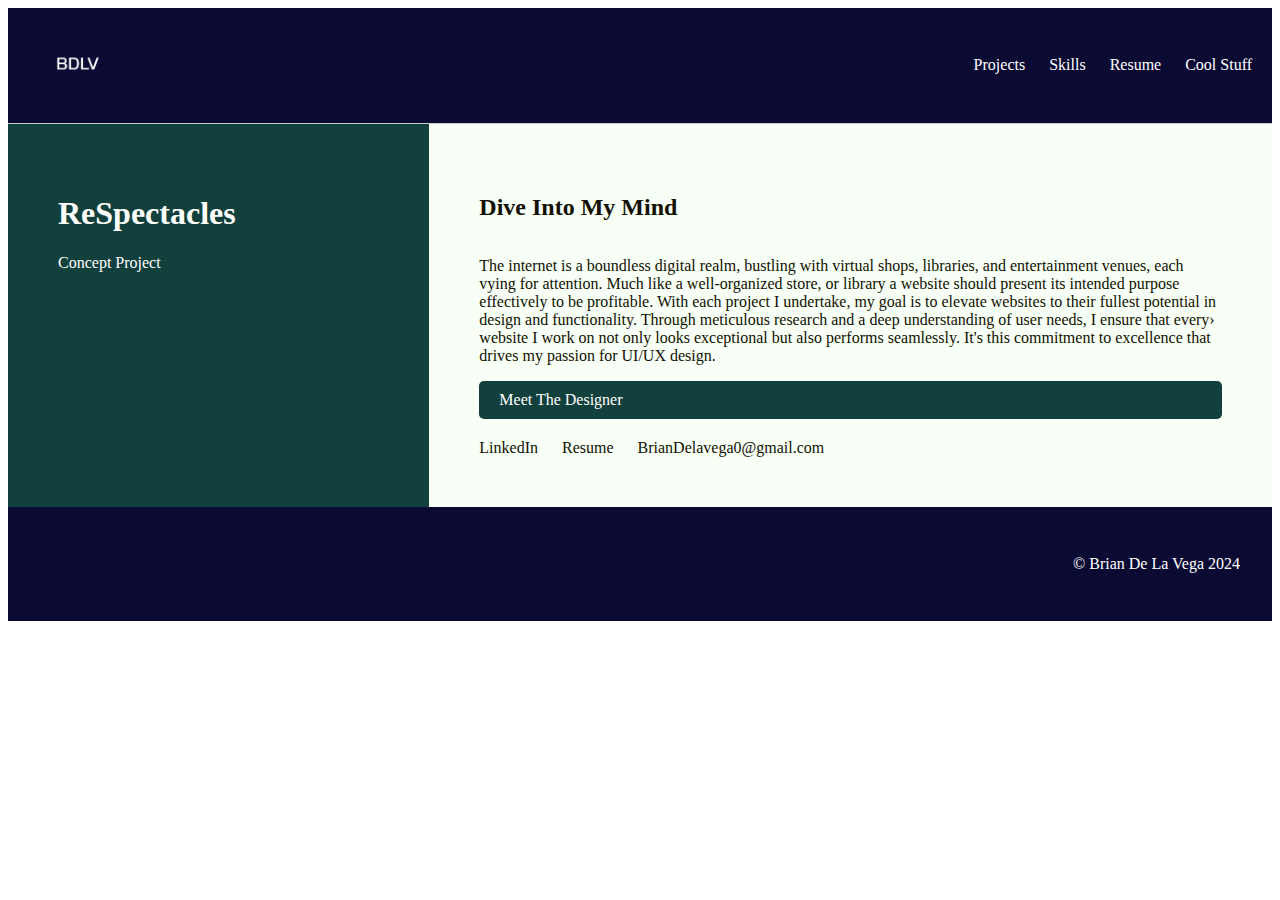
==== index.html @ 3076f19b "First Push" ====
<!DOCTYPE html>
<html lang="en">
<head>
    <meta charset="UTF-8">
    <meta name="viewport" content="width=device-width, initial-scale=1.0">
    <title>Brian's Portfolio</title>
    <link rel="stylesheet" href="CSS/styles.css">           <!-- Linking external CSS file -->
</head>
    <body>

<!-- Start of Header Section -->
      
        <header>
             <!-- Start of logo -->
            <div class="logo">
                <img src="/images/BDLV.png" alt="Logo"> <!-- Inserting the logo -->
            </div>
                <nav>
                 <ul class="nav__links">
                    <li><a href="/UX_UI_HW_18./my-work.html">Projects</a></li>   <!-- Navigation option 1 Projects -->
                    <li><a href="/UX_UI_HW_18./ux-skills.html">Skills</a></li>     <!-- Navigation option 2 Skills -->
                    <li><a href="#">Resume</a></li>     <!-- Navigation option 3 Resume -->
                    <li><a href="#">Cool Stuff</a></li> <!-- Navigation option 4 Cool Stuff -->
                </ul>
            </nav>
        </header>

<!-- End of Header Section -->

<!-- Main Content Section -->
<div class="main-content">


    <!-- Left Section: ReSpectacles -->
    <section class="respectacles">
        <div class="logo">
        <h1 class="title">ReSpectacles</h1> <!-- Main title for ReSpectacles section -->
        <p class="subtitle">Concept Project</p> <!-- Subtitle for ReSpectacles section -->
    </section>

    <!-- Right Section: Hero -->
    <section class="hero">
        <h2 class="title">Dive Into My Mind</h2> <!-- Title for the right section -->
        <p class="description">
            The internet is a boundless digital realm, bustling with virtual shops, libraries,
            and entertainment venues, each vying for attention. Much like a well-organized store, 
            or library a website should present its intended purpose effectively to be profitable. 
            With each project I undertake, my goal is to elevate websites to their fullest potential
            in design and functionality. Through meticulous research and a deep understanding of user
            needs, I ensure that every› website I work on not only looks exceptional but also performs seamlessly.
            It's this commitment to excellence that drives my passion for UI/UX design.
        </p>
        <a href="#" class="btn">Meet The Designer</a> <!-- Call to action button -->

        <!-- Contact details and social links -->
        <div class="contact-details">
            <a href="https://www.linkedin.com/in/bdelavega" class="contact-link">LinkedIn</a> <!-- Replace with your actual LinkedIn link -->
            <a href="/path-to-resume.pdf" class="contact-link">Resume</a> <!-- Replace with your actual Resume link -->
            <a href="mailto:BrianDelavega0@gmail.com" class="contact-link">BrianDelavega0@gmail.com</a> <!-- Email -->
        </div>
    </section>
</div>

<!-- Footer Section -->
<footer>
    <p>&copy; Brian De La Vega 2024</p> <!-- Footer content -->
</footer>

</body>
</html>
---- CSS/styles.css ----
/* Homepage starts Here!*/

/* Header section styling */
header {
    background-color: #0a0a33; /* Header background color */
    color: white; /* Text color for header */
    padding: 20px; /* Padding inside the header */
    display: flex; /* Set up flexbox layout for the header */
    justify-content: space-between; /* Distribute space between the logo and the nav */
    align-items: center; /* Center items vertically */
    border-bottom: #cccccc 1px solid; /* Add a light grey bottom border to the header */
}

/* Logo styling */
.logo img {
    width: 100px; /* Width of the logo image */
    height: auto; /* Height is automatic to keep aspect ratio tried tweaking with this but it just looks bad */
}

/* Navigation styling */
nav ul {
    list-style-type: none; /* This removes the default bullet points style */
    margin: 0; /* Reset default margin for list */
    padding: 0; /* Reset default padding for list */
}

nav ul li {
    display: inline; /* Display list items inline */
    margin-left: 20px; /* Margin between list items */
}

nav ul li:first-child {
    margin-left: 0; /* No margin for the first item */
}

nav ul li a {
    color: #fff; /* Text color for links */
    text-decoration: none; /* Remove underline from links */
}

/* Main content area styling */
.main-content {
    display: grid; /* Set up grid layout */
    grid-template-columns: 1fr 2fr; /* Two columns with 2:1 ratio */
    flex-grow: 1; /* Allow the main content to grow to fill remaining space */
}

/* Left column: ReSpectacles section */
.respectacles {
    background-color: #12403D; /* Background color */
    color: #ffffff; /* Text color */
    padding: 50px; /* Padding inside the section */
}

/* Right column: Hero section */
.hero {
    background-color: #F7FFF7; /* Background color from the color palette */
    color: #141100; /* Text color from the color palette */
    padding: 50px; /* Padding inside the section */
    display: flex; /* Set up flexbox layout */
    flex-direction: column; /* Align children in a column */
    justify-content: center; /* Center items vertically */
}

/* Button styling within the hero section */
.btn {
    background-color: #12403D; /* Background color from the color palette */
    color: #fff; /* Text color set to white */
    padding: 10px 20px; /* Padding inside the button */
    text-decoration: none; /* Remove underline from the button */
    border-radius: 5px; /* Rounded corners for the button */
    display: inline-block; /* Display button as a block inline */
}

/* Contact details styling */
.contact-details {
    margin-top: 20px; /* Margin above contact details */
}

.contact-details a {
    color: #141100; /* Text color for contact links */
    text-decoration: none; /* Remove underline from links */
    margin-right: 20px; /* Space between contact links */
}

/* Footer styling */
footer {
    background-color: #0A0A33; /* Background color for footer */
    color: #fff; /* Text */ 
    text-align: right; /* Center the text within the footer */
    padding: 2rem ; /* Padding inside the footer */
}

/* Homepage ends Here!*/














/* Styles for the My UX Skills Starts Here */



.mySkills {
    text-align: center; /* Centers the text for the header */
    padding: 20px; /* Adds padding inside the mySkills section */
    background-color: #ffffff; /* Sets a white background */
}

.mySkills h1 {
    font-size: 24px; /* Sets the size of the header font */
    margin-bottom: 20px; /* Adds space below the header */
}

/* Flex container setup */
.flexContainer {
    display: flex; /* Turns on flexbox layout */
    justify-content: space-around; /* Spaces the skill cards evenly */
    flex-wrap: wrap; /* Allows skill cards to wrap to the next line on smaller screens */
}

/* Skill card styling */
.skill {
    text-align: center; /* Centers the text inside each skill card */
    width: 30%; /* Sets the width of the skill cards to be 30% of their container */
    margin: 10px; /* Adds margin around the skill cards */
    padding: 20px; /* Adds padding inside the skill cards */
    box-sizing: border-box; /* Makes sure the padding and border are included in the width and height */
}

/* Skill image styling */
.skill img {
    width: 100px; /* Sets the skill image width */
    margin-bottom: 10px; /* Adds space below the skill image */
}

/* Skill title styling */
.skill h3 {
    color: #333; /* Sets the color of the skill title */
    margin: 5px 0; /* Adds margin to the top and bottom of the skill title */
}

/* Skill description styling */
.skill p {
    color: #666; /* Sets the color of the skill description */
    font-size: 14px; /* Sets the font size of the skill description */
}

/* Responsive design */
@media (max-width: 768px) {
    .flexContainer {
        flex-direction: column; /* Stacks the skill cards on top of each other */
    }
    
    .skill {
        width: 100%; /* Sets the skill cards to full width on smaller screens */
        margin: 10px 0; /* Adjusts the margin for a vertical stack */
    }
}


/* Styles for the My UX Skills Ends Here */






























/* Styles for the My Work section */
.myWork {
    text-align: center; /* Center the text of the 'My Work' heading */
    padding: 2rem 0; /* Add padding above and below the 'My Work' section */
}

/* Grid setup for work items */
.workGrid {
    display: grid;
    grid-template-columns: 1fr; /* Create a single column layout */
    gap: 1rem; /* Space between grid items */
    padding: 0 1rem; /* Padding on the sides of the work grid */
}

/* Styling individual project containers */
.project {
    border: 1px solid #ccc; /* A border around each project */
    border-radius: 8px; /* Rounded corners */
    overflow: hidden; /* Ensures nothing spills out of the border radius */
    background-color: #f9f9f9; /* Background color for each project */
    padding: 1rem; /* Padding inside each project container */
    margin-bottom: 1rem; /* Margin at the bottom of each project container */
}

.project img {
    width: 50%; /* Changes image size */
    height: auto; /* Maintains aspect ratio of the image */
    margin-bottom: 1rem; /* Space between the image and the project title */
}

.project h3 {
    margin-bottom: 0.5rem; /* Space below the project title */
}

.project p {
    margin-bottom: 1rem; /* Space below the project description */
}

.project button {
    padding: 1.5rem 5rem; /* Padding inside the button */
    background-color: #0a0a33; /* Button background color */
    color: white; /* Button text color */
    border-radius: 5px; /* Rounded corners for the button */
    cursor: pointer; /* Changes the cursor to a pointer to indicate it's clickable */
}

.myWork h2 {
    margin-top: 2rem; /* Space above the 'View all projects' link */
    cursor: pointer; /* Changes the cursor to a pointer to indicate it's clickable */
    text-decoration: underline; /* Underlines the text to indicate it's a link */
}
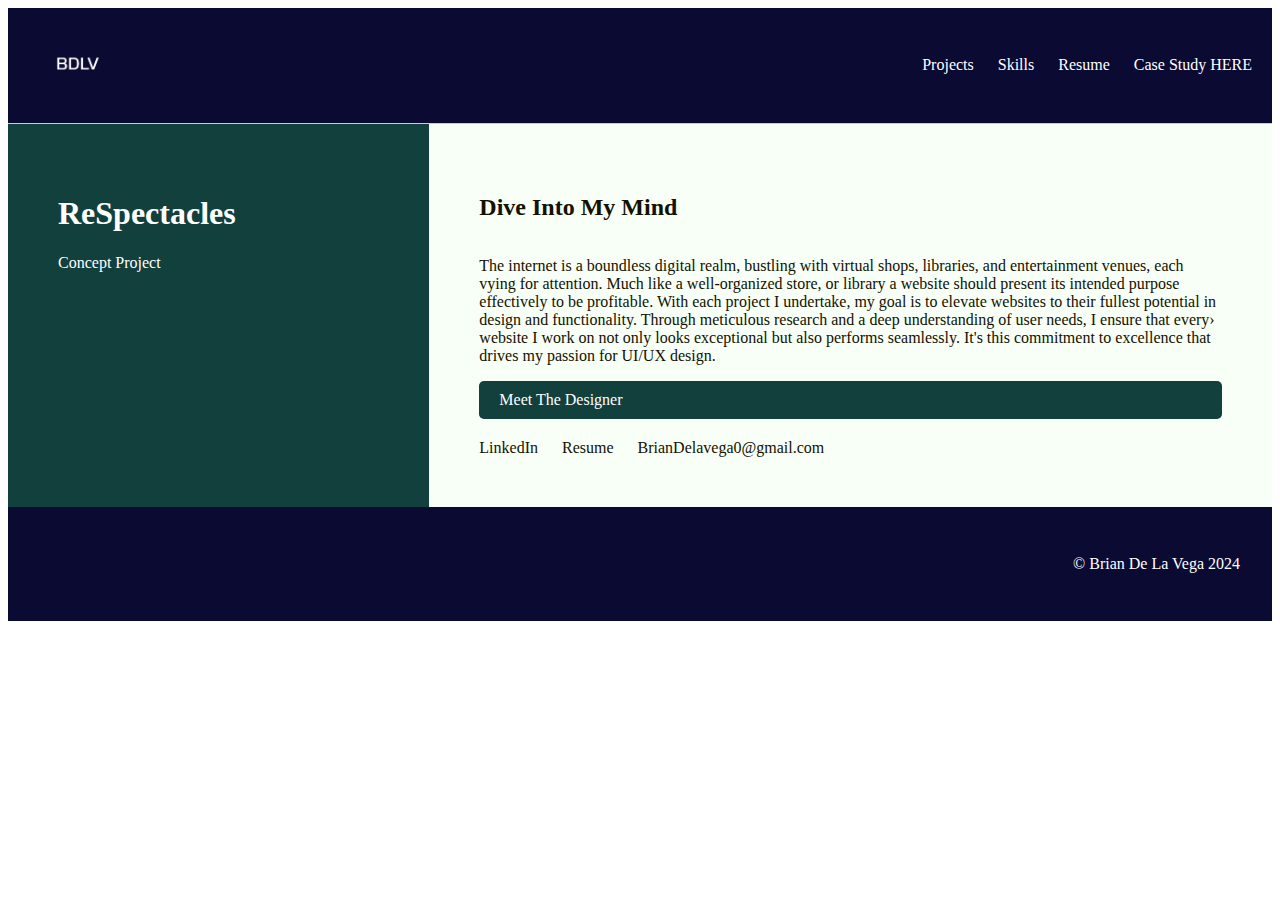
==== commit 43231946: "Updated Case Study" ====
--- a/index.html
+++ b/index.html
@@ -20,7 +20,7 @@
                     <li><a href="/UX_UI_HW_18./my-work.html">Projects</a></li>   <!-- Navigation option 1 Projects -->
                     <li><a href="/UX_UI_HW_18./ux-skills.html">Skills</a></li>     <!-- Navigation option 2 Skills -->
                     <li><a href="#">Resume</a></li>     <!-- Navigation option 3 Resume -->
-                    <li><a href="#">Cool Stuff</a></li> <!-- Navigation option 4 Cool Stuff -->
+                    <li><a href="/UX_UI_HW_18./caseStudy.html">Case Study HERE</a></li> <!-- Navigation option to Case Study Unit 20 -->
                 </ul>
             </nav>
         </header>
